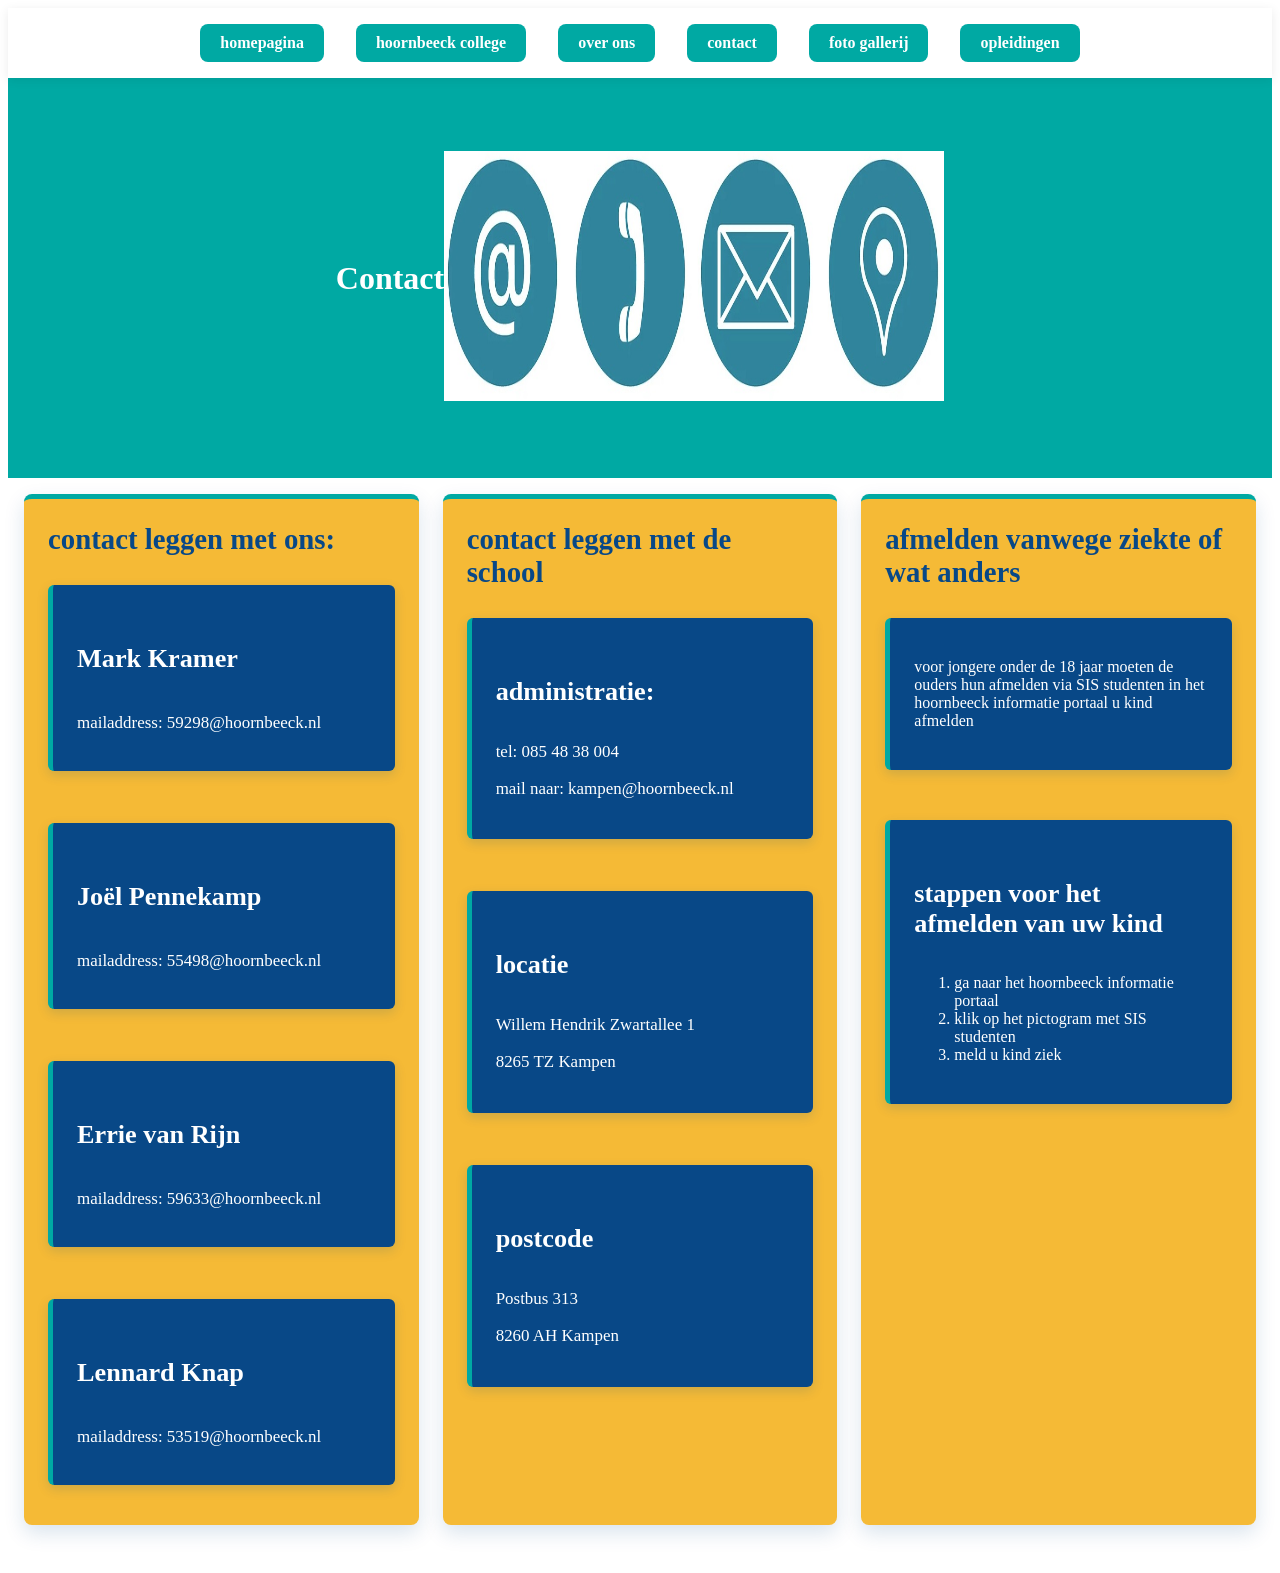
==== contact.html @ c9002f69 "1.0" ====
<!DOCTYPE html>
<html lang="nl">
<head>
    <meta charset="UTF-8">
    <meta name="viewport" content="width=device-width, initial-scale=1.0">
    <title>contact Mk</title>
    <link rel = "stylesheet" href = "style.css">
</head>
<body class="contact-page">
     <nav aria-label="hoofdnavigatie">
            <ul>
                <li><a href="homepagina.html">homepagina</a></li>
                <li><a href="hoornbeeck_college.html">hoornbeeck college</a></li>
                <li><a href="over_ons.html">over ons</a></li>
                <li><a href="contact.html">contact</a></li>
                <li><a href="foto_gallarij.html">foto gallerij</a></li>
                <li><a href="opleidingen.html">opleidingen</a></li>
            </ul>
        </nav>
    <div class = "hero">
        <h1 class = "text">Contact</h1>
        <div class = "imgxbreed">
        <img src = "img/contact.jpg" alt = "contact">
        </div>
    </div>
    <div class = "wrapper2">
       <div class = "leerlingen">
           <h3>contact leggen met ons:</h3>
          <article class="project-card">
           <h4>Mark Kramer</h4>
           <p>mailaddress: 59298@hoornbeeck.nl</p>
          </article>
           <br>
          <article class="project-card">
           <h4>Joël Pennekamp</h4>
           <p>mailaddress: 55498@hoornbeeck.nl</p>
           </article>
           <br>
          <article class="project-card">
           <h4>Errie van Rijn</h4>
           <p>mailaddress: 59633@hoornbeeck.nl</p>
           </article>
           <br>
          <article class="project-card">
           <h4>Lennard Knap</h4>
           <p>mailaddress: 53519@hoornbeeck.nl</p>
          </article>
    </div>
    <div class = "school">
             <h3>contact leggen met de school</h3>
            <article class="project-card">
             <h4>administratie:</h4>
             <p>tel: 085 48 38 004</p>
             <p>mail naar: kampen@hoornbeeck.nl</p>
             </article>
             <br>
            <article class="project-card">
             <h4>locatie</h4>
             <p>Willem Hendrik Zwartallee 1</p>
             <p>8265 TZ Kampen</p>
            </article>
             <br>
            <article class="project-card">
             <h4>postcode</h4>
             <p>Postbus 313</p>
             <p>8260 AH Kampen</p>
            </article>
       </div>
       <div class = "ziekmelden">
           <h3>afmelden vanwege ziekte of wat anders</h3>
          <article class="project-card">
           <p>voor jongere onder de 18 jaar moeten de ouders hun afmelden via SIS studenten in het hoornbeeck informatie portaal u kind afmelden</p>
          </article>
          <br>
          <article class="project-card"> 
           <h4>stappen voor het afmelden van uw kind</h4>
           <ol>
               <li>ga naar het hoornbeeck informatie portaal</li>
               <li>klik op het pictogram met SIS studenten</li>
               <li>meld u kind ziek</li>
           </ol>
          </article>
       </div>
    </div>
</body>
</html>
---- style.css ----
:root {
    --primary: #00a9a3;
    --secondary: #f5ba36;
    --tertiary: #084887;
    --tekst: white;
    --outline: black;
    --accent: var(--primary);
    --card-shadow: 0 12px 22px rgba(8, 72, 135, .2);
}

html,
body {
    background-color: var(--tekst);
}

img:not(.hero img) {
    display: block;
    width: 100%;
    max-width: 220px;
    height: auto;
    margin: 0 auto 1rem;
    border-radius: 12px;
    object-fit: cover;
}

nav {
    position: sticky;
    top: 0;
    z-index: 100;
    background-color: var(--tekst);
    box-shadow: 0 2px 10px rgba(0, 0, 0, .08);
    width: 100%;
}

header {
    position: sticky;
    top: 0;
    z-index: 100;
}

nav ul {
    display: flex;
    justify-content: center;
    flex-wrap: wrap;
    gap: .75rem 2rem;
    margin: 0;
    padding: 1rem;
    list-style: none;
}

nav ul li {
    margin: 0;
    border-radius: 8px;
    padding: 10px 20px;
    background-color: var(--primary);
}

nav a {
    color: var(--tekst);
    text-decoration: none;
    font-weight: 600;
}

nav a:hover, nav a:focus-visible {
    color: var(--tekst);
    text-decoration: underline;
}

.hero {
    position: relative;
    display: flex;
    align-items: center;
    justify-content: center;
    width: 100%;
    min-height: clamp(250px, 60vh, 400px);
    overflow: hidden;
    background-color: var(--primary);
    color: var(--tekst);
}

.img img {
    width: 800px;
    height: auto;
}

.imghc {
    width: 650px;
    height: auto;
}
.imgsmall img {
    width: 250px;
    height: 250px;
}

.imgbreed img {
    width: 350px;
    height: 250px;
}

.imgxbreed img {
    width: 500px;
    height: 250px;
}

.hero-tekst {
    position: absolute;
    left: 62%;
    top: 50%;
    transform: translate(-10%, -50%);
    z-index: 1;
    background-color: var(--tertiary);
    color: var(--tekst);
    padding: 0.8rem 1.5rem;
    border-radius: 10px;
    text-align: left;
    max-width: min(40vw, 320px);
    box-sizing: border-box;
    box-shadow: 0 6px 18px rgba(0, 0, 0, 0.15);
}

.hero-tekst h1 {
    font-size: clamp(1.2rem, 4vw, 3rem);
    line-height: 0.8;
}

.hero-tekst h2 {
    font-size: clamp(0.7rem, 1.8vw, 1.5rem);
    line-height: 0.8;
}

main.inhoud-wrapper {
    display: flex;
    gap: 24px;
    padding: 12px 12px 16px;
    flex-wrap: wrap;
    justify-content: center;
    margin-top: clamp(0px, 5vh, 80px);
}

.tijden, .info, .namen {
    background: var(--secondary);
    border: 3px solid var(--outline);
    border-radius: 22px;
    flex: 1 1 280px;
    max-width: 340px;
    padding: 22px 26px;
    text-align: center;
}

.tijden h4, .info h4,
.namen h4 {
    margin-top: 0;
    font-size: 20px;
}

.tijden .inhoud p,
.namen .inhoud p,
.info p {
    margin: 10px 0;
    line-height: 1.5;
}

.inhoud {
    background: none;
    border: none;
    padding: 0;
}

.voorstellen {
    display: grid;
    grid-template-columns: minmax(0, 1.4fr) minmax(0, .6fr);
    grid-template-rows: auto 1fr auto;
    align-items: center;
    gap: .5rem 3rem;
    width: min(1200px, calc(100% - 3rem));
    margin: 2rem auto 3rem;
    padding: clamp(1.25rem, 4vw, 3rem);
    border-radius: 6px;
    background: var(--primary);
    color: var(--tekst);
    box-shadow: 0 14px 34px rgb(24 59 86 / 16%);
}

.voorstellen img {
    grid-column: 1;
    grid-row: 1 / span 3;
    width: 100%;
    height: clamp(220px, 22vw, 280px);
    border-radius: 4px;
    object-fit: cover;
}

.voorstellen h1 {
    grid-column: 2;
    grid-row: 1;
    margin: 0;
    color: white;
    font-family: Georgia, "Times New Roman", serif;
    font-size: clamp(2rem, 4vw, 3.25rem);
    line-height: 1.1;
}

.voorstellen > br {
    display: none;
}

.voorstellen p {
    grid-column: 2;
    grid-row: 2;
    max-width: 58ch;
    margin: .5rem 0;
    font-size: 1.1rem;
}

.auteur {
    grid-column: 2;
    grid-row: 3;
    justify-self: start;
    padding-top: .75rem;
    border-top: 2px solid var(--tekst);
    font-weight: 700;
}

.gele-blokken {
    display: grid;
    grid-template-columns: minmax(0, 1.1fr) minmax(220px, .7fr) minmax(0, 1fr);
    align-items: flex-start;
    gap: 1.25rem;
    width: min(1120px, calc(100% - 3rem));
    margin: 0 auto 3rem;
}

.speciaal {
    border-top: 4px solid var(--primary);
    background-color: var(--tekst);
    padding: 1.5rem;
    border-radius: 4px;
    box-shadow: var(--card-shadow);
}

.speciaal h2,
.locaties h2,
.achtergrondvanopleidingen h2 {
    margin-top: 0;
    color: var(--tertiary);
    font-family: Georgia, "Times New Roman", serif;
    font-size: 1.55rem;
    line-height: 1.25;
}

.speciaal ul,
.locaties ul,
.achtergrondvanopleidingen ul {
    padding-left: 1.25rem;
}

.speciaal li + li {
    margin-top: 1rem;
}

.speciaal h3 {
    margin-bottom: .25rem;
    color: var(--primary);
}

.speciaal p {
    margin-top: .25rem;
}

.locaties {
    border-top: 4px solid var(--secondary);
    background-color: var(--tekst);
    padding: 1.5rem;
    border-radius: 4px;
    box-shadow: var(--card-shadow);
}

.locaties li {
    padding: .3rem 0;
}

.achtergrondvanopleidingen {
    border-top: 4px solid var(--tertiary);
    background-color: var(--tekst);
    padding: 1.5rem;
    border-radius: 4px;
    box-shadow: var(--card-shadow);
}

.achtergrondvanopleidingen li + li {
    margin-top: .85rem;
}

@media (max-width: 850px) {
    .gele-blokken {
        grid-template-columns: repeat(2, minmax(0, 1fr));
    }

    .speciaal {
        grid-column: 1 / -1;
    }
}

@media (max-width: 600px) {
    .voorstellen {
        grid-template-columns: 1fr;
        grid-template-rows: auto;
        gap: 1rem;
        width: calc(100% - 2rem);
        margin: 1rem auto 2rem;
        padding: 1rem;
    }

    .voorstellen img,
    .voorstellen h1,
    .voorstellen p,
    .auteur {
        grid-column: 1;
        grid-row: auto;
    }

    .voorstellen img {
        height: auto;
        aspect-ratio: 16 / 9;
    }

    .voorstellen p {
        font-size: 1rem;
    }

    .gele-blokken {
        grid-template-columns: 1fr;
        gap: 1rem;
        width: calc(100% - 2rem);
        margin-bottom: 2rem;
    }

    .speciaal {
        grid-column: auto;
    }
}

.begin {
    background-color: var(--primary);
    text-align: center;
    padding: 2rem 1rem 1.5rem;
    border-bottom: 6px solid var(--primary);
    color: var(--tekst)
}

.begin img {
    display: block;
    width: min(320px, 70vw);
    height: auto;
    margin: 0 auto;
    border-radius: 18px;
    border: 4px solid var(--tertiary);
    box-shadow: 0 12px 18px rgba(8, 72, 135, 0.2);
}

.begin h1 {
    margin: 0 0 1rem;
    font-size: clamp(2.8rem, 5vw, 4.3rem);
    letter-spacing: 0.04em;
}

.leerlingen {
    background-color: rgba(8, 72, 135, 0.08);
    border-radius: 16px;
    padding: 1.75rem 2rem;
    margin: 1.75rem auto 0;
    max-width: 760px;
    color: var(--tekst);
    border: 2px solid rgba(8, 72, 135, 0.25);
    font-size: clamp(1.1rem, 1rem + 0.6vw, 1.5rem);
}

.leerlingen h2 {
    margin-top: 0;
    margin-bottom: 0.75rem;
    font-size: clamp(1.7rem, 1.4rem + 0.8vw, 2.5rem);
}

.leerlingen p {
    margin: 0.7rem 0;
    line-height: 1.6;
}

.MarkKramer p strong,
.JoëlPennekamp p strong,
.LennardKnap p strong,
.ErrievanRijn p strong {
    color: var(--tertiary);
}

.personen {
    display: flex;
    flex-wrap: wrap;
    justify-content: center;
    gap: 2rem;
    padding: 2.5rem 1.5rem 3rem;
}

.MarkKramer,
.JoëlPennekamp,
.LennardKnap,
.ErrievanRijn,
.hoornbeeck {
    background: linear-gradient(180deg, var(--secondary) 0%, #f8d46b 100%);
    padding: 2rem 1.5rem;
    width: clamp(300px, 30vw, 480px);
    min-height: 420px;
    border-radius: 18px;
    border: 3px solid rgba(8, 72, 135, 0.2);
    box-shadow: var(--card-shadow);
    box-sizing: border-box;
    text-align: center;
    font-size: clamp(.95rem, 0.6rem + 0.7vw, 1.3rem);
    color: var(--outline);
    display: flex;
    flex-direction: column;
    justify-content: flex-start;
    align-items: center;
    transition: transform .2s ease, box-shadow .2s ease;
}

.MarkKramer img,
.JoëlPennekamp img,
.LennardKnap img,
.ErrievanRijn img,
.hoornbeeck img {
    width: clamp(150px, 12vw, 190px);
    height: auto;
    border-radius: 50%;
    margin-bottom: 1rem;
    object-fit: cover;
    display: block;
    border: 4px solid var(--tertiary);
    background-color: var(--tekst);
}

.MarkKramer h3,
.JoëlPennekamp h3,
.LennardKnap h3,
.ErrievanRijn h3,
.hoornbeeck h3 {
    margin: 0 0 0.8rem;
    font-size: clamp(1.2rem, 1rem + 0.7vw, 2rem);
}

.MarkKramer p,
.JoëlPennekamp p,
.LennardKnap p,
.ErrievanRijn p,
.hoornbeeck p {
    margin: 0.35rem 0;
    line-height: 1.5;
}

.MarkKramer:hover,
.JoëlPennekamp:hover,
.LennardKnap:hover,
.ErrievanRijn:hover,
.hoornbeeck:hover {
    transform: translateY(-6px);
    box-shadow: 0 16px 30px rgba(0, 0, 0, .22);
}

@media (max-width: 700px) {
    .MarkKramer,
    .JoëlPennekamp,
    .LennardKnap,
    .ErrievanRijn,
    .hoornbeeck {
        width: min(90vw, 420px);
        min-height: auto;
    }
}

.begin2 img {
    width: 150px;
    display: block;
    margin: 1rem auto 0;
}

.begin2 {
    width: 100%;
    background-color: var(--primary);
    color: var(--tekst)
}

.begin2 h1 {
    font-size: clamp(2.5rem, 2rem + 2vw, 4rem);
}

.wrapper2 {
    display: flex;
    gap: clamp(20px, 5vw, 40px);
}

.contact-page .wrapper2 > .leerlingen {
    background-color: var(--secondary);
    padding: 2rem;
    width: clamp(800px, 30vw, 900px);
    height: 1100px;
    font-size: clamp(.1rem, 0.5rem + 0.7vw, 1.5rem);
    display: grid;
    grid-template-columns: repeat(1, 1fr);
    gap: 6px;
}

.project-card {
    padding: 1.5rem;
    border-left: 5px solid var(--accent);
    border-radius: 10px;
    background-color: var(--tertiary);
    transition: transform .2s ease, box-shadow .2s ease;
    color: var(--tekst);
}

.project-card:hover {
    transform: translateY(-4px);
}

.contact-page .wrapper2 > .leerlingen h3,
.contact-page .wrapper2 > .school h3,
.contact-page .wrapper2 > .ziekmelden h3 {
    font-size: clamp(1.5rem, 1rem + 1vw, 2.2rem);
}

.contact-page .wrapper2 > .school {
    background-color: var(--secondary);
    padding: 2rem;
    width: clamp(800px, 30vw, 900px);
    font-size: clamp(.1rem, 0.5rem + 0.7vw, 1.5rem);
    grid-template-columns: repeat(1, 1fr);
    background-color: var(--secondary);
    padding: 2rem;
    width: clamp(800px, 30vw, 900px);
    font-size: clamp(.1rem, 0.5rem + 0.7vw, 1.5rem);
    grid-template-columns: repeat(1, 1fr);
    gap: 6px;
}

.contact-page .wrapper2 > .leerlingen h4,
.contact-page .wrapper2 > .school h4,
.contact-page .wrapper2 > .ziekmelden h4 {
    font-size: clamp(1.25rem, 1rem + 0.8vw, 1.8rem);
}

.contact-page .wrapper2 {
    display: grid;
    grid-template-columns: repeat(3, minmax(0, 1fr));
    align-items: stretch;
    gap: 1.5rem;
    width: min(2400px, calc(100% - 2rem));
    margin: 1rem auto 3rem;
}

.contact-page .wrapper2 > .leerlingen,
.contact-page .wrapper2 > .school,
.contact-page .wrapper2 > .ziekmelden {
    width: auto;
    min-width: 0;
    max-width: none;
    height: auto;
    margin: 0;
    padding: 1.5rem;
    background: var(--secondary);
    border: 0;
    border-top: 5px solid var(--primary);
    border-radius: 8px;
    box-shadow: 0 8px 20px rgba(8, 72, 135, .15);
}

.contact-page .wrapper2 > .leerlingen {
    display: block;
}

.contact-page .wrapper2 h3 {
    margin-top: 0;
    color: var(--tertiary);
}

.contact-page .wrapper2 .project-card {
    margin: 1rem 0;
    border-left: 5px solid var(--primary);
    border-radius: 6px;
    box-shadow: 0 4px 12px rgba(8, 72, 135, .16);
}

.contact-page .wrapper2 .project-card:hover {
    box-shadow: 0 8px 20px rgba(8, 72, 135, .24);
}

@media (max-width: 900px) {
    .contact-page .wrapper2 {
        grid-template-columns: repeat(2, minmax(0, 1fr));
    }

    .contact-page .wrapper2 > .ziekmelden {
        grid-column: 1 / -1;
    }
}

@media (max-width: 600px) {
    .contact-page .wrapper2 {
        grid-template-columns: 1fr;
    }

    .contact-page .wrapper2 > .ziekmelden {
        grid-column: auto;
    }
}

.text {
    text-align: center;
}

.gallery-page {
    max-width: 1200px;
    margin: 0 auto;
    padding: 2rem 1.5rem 4rem;
}

.gallery-intro {
    text-align: center;
    margin-bottom: 2rem;
}

.tag {
    display: inline-block;
    background: rgba(255, 255, 255, 0.12);
    color: var(--secondary);
    padding: 0.35rem 0.9rem;
    border-radius: 999px;
    text-transform: uppercase;
    letter-spacing: 0.08em;
    font-size: 0.8rem;
    font-weight: bold;
    margin-bottom: 0.5rem;
}

.gallery-intro h1 {
    margin: 0;
    font-size: clamp(2rem, 4vw, 3.5rem);
    color: var(--secondary);
}

.gallery-grid {
    display: grid;
    grid-template-columns: repeat(3, minmax(200px, 1fr));
    gap: 1.2rem;
}

.gallery-item {
    position: relative;
    margin: 0;
    overflow: hidden;
    border-radius: 18px;
    border: 3px solid rgba(255, 255, 255, 0.15);
    background: var(--card-bg);
    box-shadow: 0 12px 25px rgba(0, 0, 0, 0.2);
    transition: transform 0.25s ease, box-shadow 0.25s ease;
}

.gallery-item:hover {
    transform: translateY(-6px);
    box-shadow: 0 18px 35px rgba(0, 0, 0, 0.28);
}

.gallery-item img {
    display: block;
    width: 100%;
    height: 100%;
    min-height: 240px;
    object-fit: cover;
    transition: transform 0.35s ease;
}

.gallery-item:hover img {
    transform: scale(1.04);
}

.gallery-item figcaption {
    position: absolute;
    left: 0;
    right: 0;
    bottom: 0;
    padding: 0.9rem 1rem;
    background: linear-gradient(180deg, transparent, rgba(0, 0, 0, 0.75));
    font-weight: 700;
    font-size: 1rem;
}

.gallery-item.tall {
    grid-row: span 2;
    min-height: 420px;
}

.gallery-item.wide {
    grid-column: span 2;
}

.gallery-item:first-child {
    grid-column: 1 / -1;
    width: 100%;
    max-width: 1300px;
    min-height: 360px;
    margin: 0 auto;
}

.gallery-item:first-child img {
    min-height: 360px;
    object-position: center top;
}

.dora-item {
    grid-column: span 2;
    min-height: 260px;
}

.dora-item:last-child {
    grid-column: span 1;
    min-height: 260px;
}

.logo-grid {
    grid-column: 1 / -1;
    display: grid;
    grid-template-columns: repeat(2, minmax(180px, 1fr));
    gap: 1rem;
    margin-top: 0.5rem;
}

.logo-item {
    position: relative;
    background: rgba(255, 255, 255, 0.08);
    border: 3px solid rgba(255, 255, 255, 0.15);
    border-radius: 18px;
    overflow: hidden;
    box-shadow: 0 10px 20px rgba(0, 0, 0, 0.15);
    aspect-ratio: 1 / 1;
}

.logo-item img {
    width: 100%;
    height: 100%;
    object-fit: cover;
    display: block;
}

.logo-item figcaption {
    position: absolute;
    left: 0;
    right: 0;
    bottom: 0;
    padding: 0.8rem 1rem;
    background: linear-gradient(180deg, transparent, rgba(0, 0, 0, 0.72));
    font-weight: 700;
    color: var(--tekst);
}

.large-logo {
    grid-column: 1 / -1;
    width: 100%;
    max-width: 740px;
    height: 440px;
    margin: 0 auto;
    aspect-ratio: auto;
}

@media (max-width: 768px) {
    .gallery-grid {
        grid-template-columns: repeat(2, minmax(180px, 1fr));
    }

    .gallery-item.wide {
        grid-column: span 2;
    }
}

@media (max-width: 520px) {
    .gallery-grid {
        grid-template-columns: 1fr;
    }

    .gallery-item.wide,
    .gallery-item.tall {
        grid-column: auto;
        grid-row: auto;
    }
}

.kiezen {
    border-left: 4px solid var(--primary);
}

.inschrijven {
    background-color: var(--secondary);
    width: 250px;
    height: 50px;
    padding-left: 2rem;
    text-align: center;
}


.kiezen {
    background-color: var(--primary);
    padding: 2rem;
    width: 250px;
    height: clamp(800px, 35vw, 975px);
    outline:auto;
    outline-width: 10px;
    outline-color: var(--outline);
    font-size: clamp(1rem, 0.8rem + 0.7vw, 1.3rem);
    color: var(--shadow);
}

.ict img {
    width: clamp(1px, 45vw, 988px);
    max-width: 76%;
    height: auto;
    padding: 1.5rem;
    display: block;
}

.nieuwsgierig {
    background-color: var(--tekst);
    padding: clamp(1rem, 0.8rem + 0.7vw, 2rem);
    width: clamp(200px, 25vw, 1400px);
    font-size: clamp(1px, 0.3rem + 0.7vw, 1.4rem);
    line-height: clamp(0.5rem, 0.7rem + 0.7vw, 1.8rem);
    color: var(--shadow);
}

.nieuwsgierig p {
    width: clamp(200px, 45vw, 1000px);
}

.leren {
    background-color: var(--tekst);
    padding: 2rem;
    width: 100%;
    font-size: clamp(.2rem, 0.8rem + 0.7vw, 1.4rem);
    line-height: 1.5;
    color: var(--shadow);
}

.wrapper {
    display: flex;
    gap: 20px;
    align-items: flex-start;
}

.rechts {
    display: flex;
    flex-direction: column;
    gap: 20px;
    flex: 1;
}

.bovenste-rij {
    display: flex;
    gap: clamp(1px, 5vw, 80px);
    align-items: flex-start;
    height: 55%;
}

.bovenste-rij > * {
    flex: 1;
}

.bovenste-rij .ict {
    margin-left: auto;
}

.onderste-rij > * {
    flex: 0 0 auto;
    display: block;
    align-items: flex-start;
}

.onderste-rij{
    height: 400px;
    display: flex;
    gap: clamp(450px, 45vw, 1400px);
    align-items: flex-start;
}

.nieuwsgierig{
    width: clamp(200px, 45vw, 1800px);
}

.inschrijven {
    display: flex;
    align-items: center;
    justify-content: center;
    background-color: var(--secondary);
    width: 250px;
    height: 50px;
    padding: 0 1rem;
    text-align: center;
    flex: 0 0 250px;
    margin-top: -30px;
    align-self: flex-end; 
}

.leren {
    background-color: var(--tekst);
    padding: 2rem;
    width: 100%;
    font-size: clamp(.2rem, 0.8rem + 0.7vw, 1.4rem);
    line-height: 1.5;
    color: var(--shadow);
}


* {
    box-sizing: border-box;
}
 

.kiezen2 {
    border-left: 4px solid var(--primary);
}

.inschrijven2 {
    background-color: var(--secondary);
    width: 250px;
    height: 50px;
    padding-left: 2rem;
    text-align: center;
}

.kiezen2 {
    background-color: var(--primary);
    padding: 2rem;
    width: 250px;
    height: 955px;
    outline:auto;
    outline-width: 10px;
    outline-color: var(--outline);
    font-size: clamp(1rem, 0.8rem + 0.7vw, 1.3rem);
}

.ict2 img {
    width: clamp(1px, 45vw, 988px);
    max-width: 100%;
    height: auto;
    padding: 1.5rem;
    display: block;
}

.nieuwsgierig2 {
    background-color: var(--tekst);
    padding: clamp(1rem, 0.8rem + 0.7vw, 2rem);
    width: clamp(200px, 25vw, 1400px);
    font-size: clamp(1px, 0.3rem + 0.7vw, 1.4rem);
    line-height: clamp(0.5rem, 0.7rem + 0.7vw, 1.8rem);
    color: var(--shadow);
}

.wat_je_gaat_doen2 {
    background-color: var(--tekst);
    padding: 2rem;
    width: clamp(800px, 45vw, 1300px);
    height: 340px;
    font-size: clamp(.1rem, 0.5rem + 0.7vw, 1.3rem);
    line-height: clamp(.3rem, 0.6rem + 0.7vw, 2.2rem);
    color: var(--shadow);
}

.wrapper2 {
    display: flex;
    gap: 20px;
    align-items: flex-start;
}

.rechts2 {
    display: flex;
    flex-direction: column;
    flex: 1;
    gap:4px;
}

.bovenste-rij2 {
    display: flex;
    gap: clamp(1px, 5vw, 500px);
    align-items: flex-start;
}

.bovenste-rij2 > * {
    flex: 1;
}

.bovenste-rij2 .ict2 {
    margin-left: auto;
}

.onderste-rij2 > * {
    flex: 0 0 auto;
    display: block;
    align-items: flex-start;
}

.onderste-rij2{
    height: 425px;
    display: flex;
    gap: clamp(25px, 45vw, 1230px);
    align-items: flex-start;
}

.nieuwsgierig2{
    width: clamp(200px, 45vw, 1800px);
}

.inschrijven2 {
    display: flex;
    align-items: center;
    justify-content: center;
    background-color: var(--secondary);
    width: 250px;
    height: 50px;
    padding: 0 1rem;
    text-align: center;
    flex: 0 0 250px;
    margin-top: 30px;
    align-self: flex-end; 
}
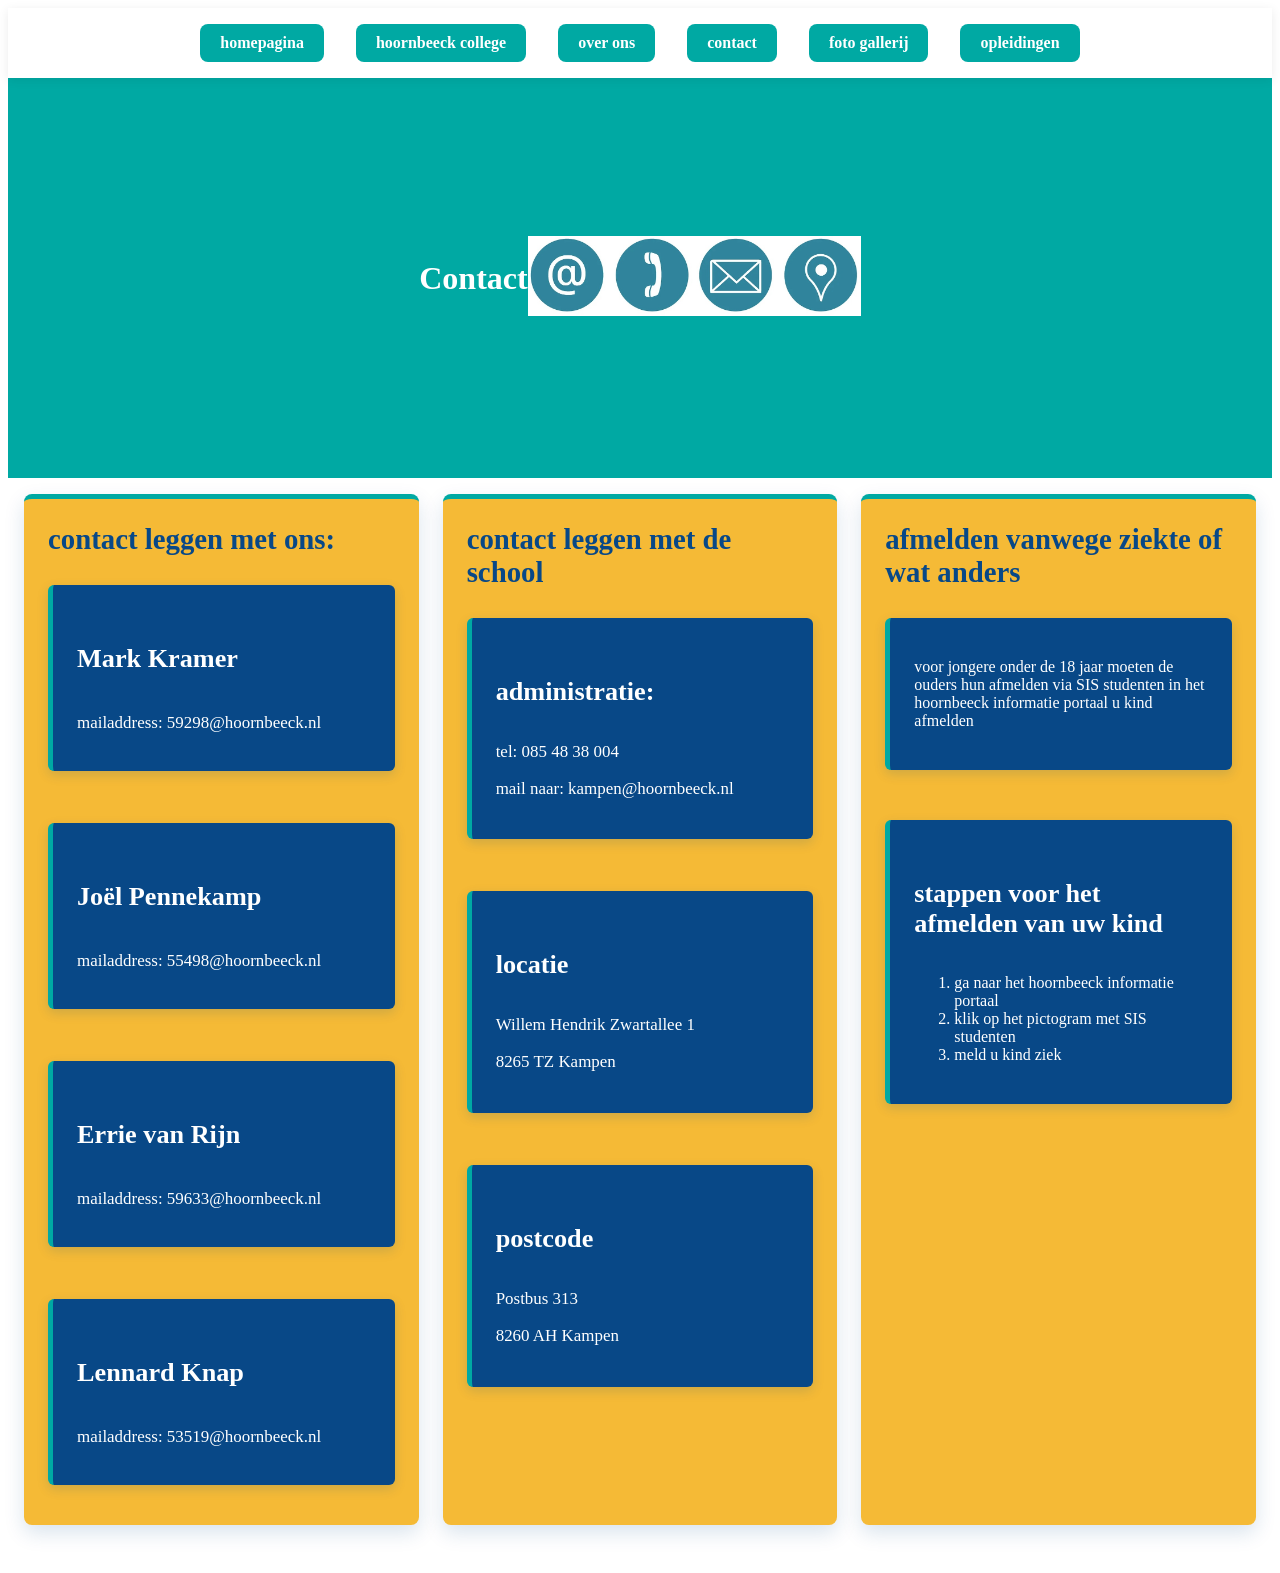
==== commit 4e88325d: "bezig met 2.0" ====
--- a/contact.html
+++ b/contact.html
@@ -19,7 +19,7 @@
         </nav>
     <div class = "hero">
         <h1 class = "text">Contact</h1>
-        <div class = "imgxbreed">
+        <div class = "contactimg">
         <img src = "img/contact.jpg" alt = "contact">
         </div>
     </div>
--- a/style.css
+++ b/style.css
@@ -16,7 +16,6 @@
 img:not(.hero img) {
     display: block;
     width: 100%;
-    max-width: 220px;
     height: auto;
     margin: 0 auto 1rem;
     border-radius: 12px;
@@ -78,27 +77,61 @@
     color: var(--tekst);
 }
 
-.img img {
+.contact-page .hero {
+    position: static;
+}
+
+.homepaginaimg img{
+    width: 800px;
+    height: 451px;
+}
+
+.hoornbeeckimg img {
+    width: min(240px, 70vw);
+    height: 100px;
+    object-fit: cover;
+}
+
+.hoornbeeck-hero {
+    flex-direction: column;
+    gap: 1rem;
+    padding: 2rem 1rem;
+    text-align: center;
+}
+
+.hoornbeeck-hero .hoornbeeckimg img {
+    width: min(800px, 90vw);
+    height: auto;
+}
+
+.hoornbeeck-hero h1,
+.hoornbeeck-hero p,
+.hoornbeeck-hero .auteur {
+    margin: 0;
+}
+
+.contactimg img {
+    width: auto;
+    height: 80px;
+}
+
+.fotogalleryimg img {
     width: 800px;
     height: auto;
 }
 
-.imghc {
-    width: 650px;
-    height: auto;
-}
-.imgsmall img {
+.opleidingenimg img {
+    width: 340px;
+    height: 148px;
+}
+
+.opleidingenimg2 img {
+    width: 340px;
+    height: 148px;
+}
+
+.overonsimg img {
     width: 250px;
-    height: 250px;
-}
-
-.imgbreed img {
-    width: 350px;
-    height: 250px;
-}
-
-.imgxbreed img {
-    width: 500px;
     height: 250px;
 }
 
@@ -340,28 +373,15 @@
     }
 }
 
-.begin {
+.herocontact {
     background-color: var(--primary);
+    display: flex;
+    flex-direction: column;
+    align-items: center;
+    justify-content: center;
+    gap: 1rem;
+    padding: 2rem 1rem;
     text-align: center;
-    padding: 2rem 1rem 1.5rem;
-    border-bottom: 6px solid var(--primary);
-    color: var(--tekst)
-}
-
-.begin img {
-    display: block;
-    width: min(320px, 70vw);
-    height: auto;
-    margin: 0 auto;
-    border-radius: 18px;
-    border: 4px solid var(--tertiary);
-    box-shadow: 0 12px 18px rgba(8, 72, 135, 0.2);
-}
-
-.begin h1 {
-    margin: 0 0 1rem;
-    font-size: clamp(2.8rem, 5vw, 4.3rem);
-    letter-spacing: 0.04em;
 }
 
 .leerlingen {
@@ -655,6 +675,7 @@
 
 .gallery-item {
     position: relative;
+    display: block;
     margin: 0;
     overflow: hidden;
     border-radius: 18px;
@@ -671,9 +692,10 @@
 
 .gallery-item img {
     display: block;
-    width: 100%;
-    height: 100%;
-    min-height: 240px;
+    width: 80%;
+    max-width: 80%;
+    height: auto;
+    min-height: 0;
     object-fit: cover;
     transition: transform 0.35s ease;
 }
@@ -683,23 +705,25 @@
 }
 
 .gallery-item figcaption {
-    position: absolute;
-    left: 0;
-    right: 0;
-    bottom: 0;
+    position: static !important;
+    display: block;
+    width: 100%;
+    box-sizing: border-box;
     padding: 0.9rem 1rem;
-    background: linear-gradient(180deg, transparent, rgba(0, 0, 0, 0.75));
+    background: var(--card-bg);
     font-weight: 700;
     font-size: 1rem;
+    text-align: center;
 }
 
 .gallery-item.tall {
     grid-row: span 2;
-    min-height: 420px;
+    height: 420px;
 }
 
 .gallery-item.wide {
     grid-column: span 2;
+    height: 260px;
 }
 
 .gallery-item:first-child {
@@ -715,8 +739,31 @@
     object-position: center top;
 }
 
+.gallery-bottom-item {
+    display: flex;
+    flex-direction: column;
+    min-height: 300px;
+}
+
+.gallery-bottom-item img {
+    width: 100%;
+    max-width: 100%;
+    height: 220px;
+    margin: 0;
+    object-fit: cover;
+}
+
+.gallery-bottom-item figcaption {
+    margin-top: auto;
+}
+
+.dora-image,
+.gallery-item:hover .dora-image {
+    transform: scale(2);
+}
+
 .dora-item {
-    grid-column: span 2;
+    grid-column: span 1;
     min-height: 260px;
 }
 
